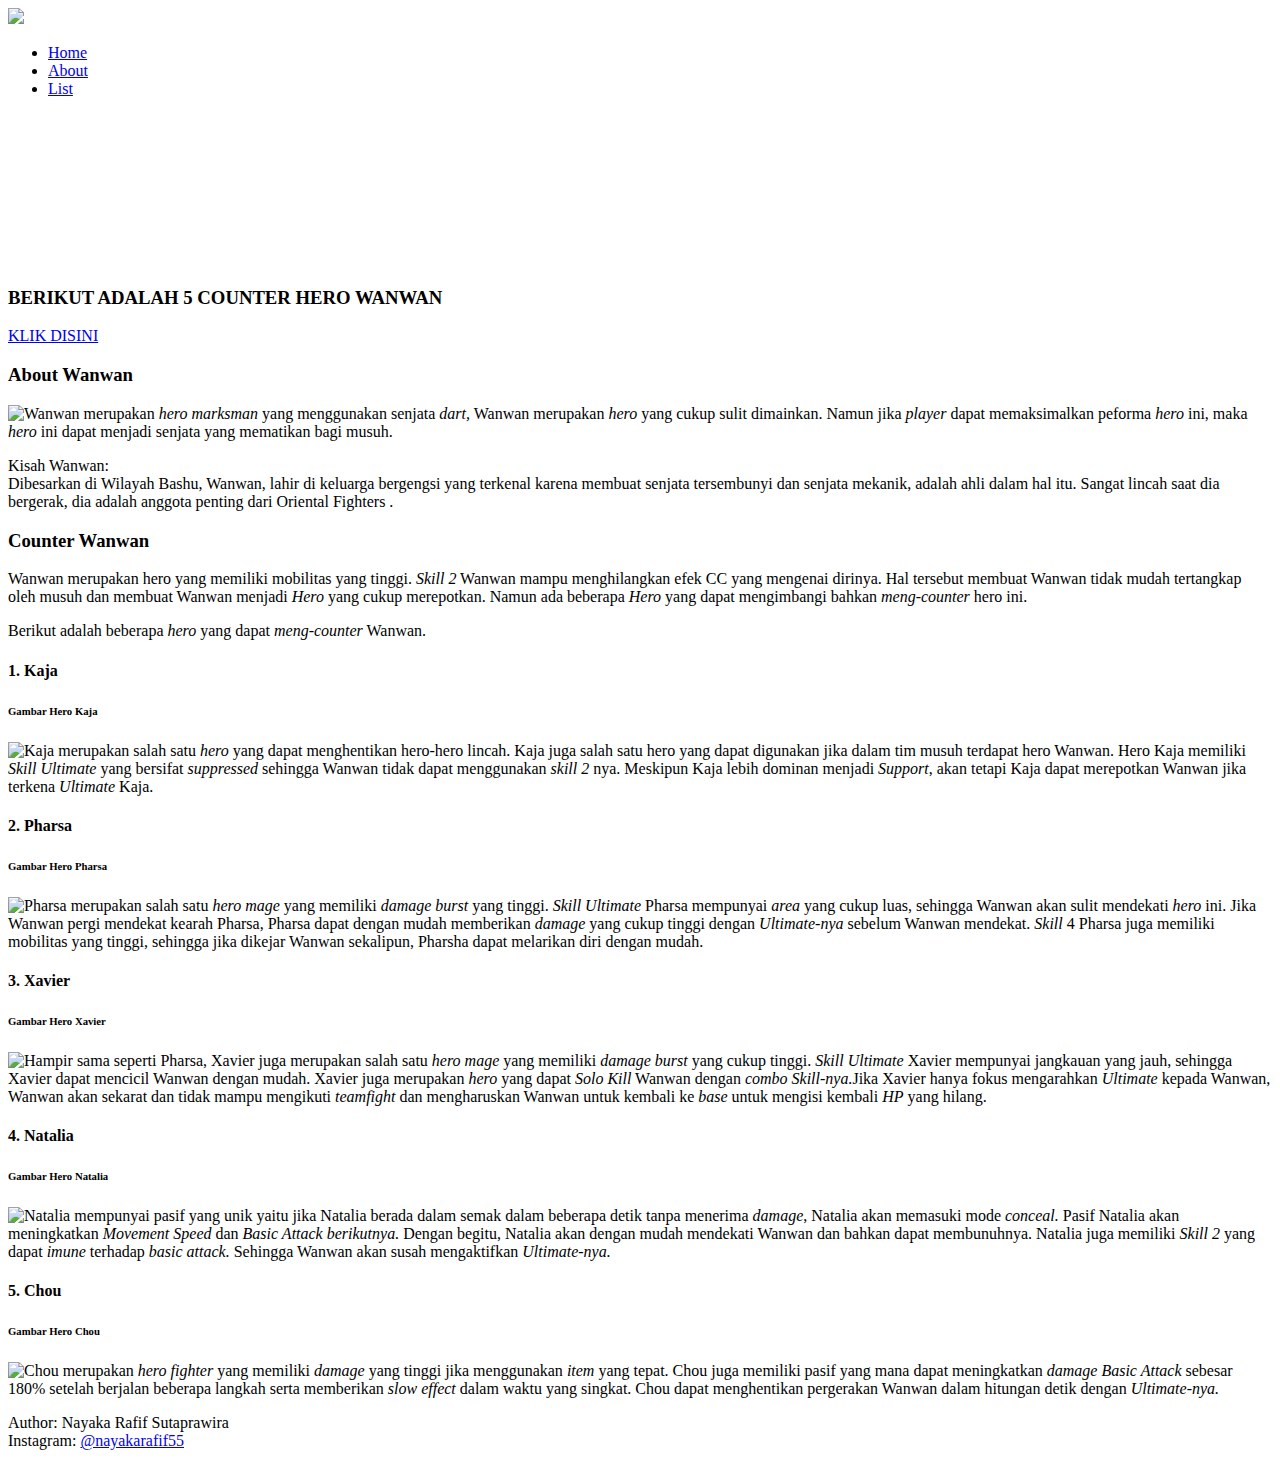
==== index.html @ 88feafb7 "Add files via upload" ====
<!DOCTYPE html>
<html lang="en">
<head>
    <meta charset="UTF-8">
    <meta http-equiv="X-UA-Compatible" content="IE=edge">
    <meta name="viewport" content="width=device-width, initial-scale=1.0">
    <title>5 Hero Ini Ternyata dapat Meng-counter Wanwan</title>
    <link rel="stylesheet" href="style.css">
    <link rel="preconnect" href="https://fonts.googleapis.com">
    <link rel="preconnect" href="https://fonts.gstatic.com" crossorigin>
    <link href="https://fonts.googleapis.com/css2?family=Anton&family=Roboto&display=swap" rel="stylesheet">
</head>
<body>
    <nav>
        <div class="layar"></div>
        <div class="logo">

            <a href=""><img src="Navml.png" class="putih" /></a>
        </div>
        <div class="menu">
            <a href="#" class="hamburger">
                <span class="garis"></span>
                <span class="garis"></span>
                <span class="garis"></span>
            </a>
            <ul>
                <li><a href="#home">Home</a></li>
                <li><a href="#about">About</a></li>
                <li><a href="#list">List</a></li>
            </ul>
        </div>
    </nav>
    <div class="full-screen">
        <header id="home">
            <div class="overlay"></div>
            <video autoplay muted loop>
                <source src="vidbg.mp4" type="video/mp4" />
            </video>
            <div class="intro">
                <h3>BERIKUT ADALAH 5 COUNTER HERO WANWAN</h3>
                <P>
                    <a href="#about" class="Button">KLIK DISINI</a>
                </P>
            </div>
        </header>
        <main>
            <article id="about">
                <div class="layar">
                    <h3>About Wanwan</h3>
                    <div class="box">
                        <img src="wanwan.jpg" align="left"/>
                    </div>
                    <p class="ringkasan"> Wanwan merupakan <em>hero marksman</em> yang menggunakan senjata <em>dart,</em> Wanwan merupakan <em>hero</em> yang cukup sulit dimainkan. Namun jika <em>player</em> dapat memaksimalkan peforma <em>hero</em> ini, maka <em>hero</em> ini dapat menjadi senjata yang mematikan bagi musuh.
                    </p>
                    <div>
                        <p class="konten-isi">
                            Kisah Wanwan: <br>
                            Dibesarkan di Wilayah Bashu, Wanwan, lahir di keluarga bergengsi yang terkenal karena membuat senjata tersembunyi dan senjata mekanik, adalah ahli dalam hal itu. Sangat lincah saat dia bergerak, dia adalah anggota penting dari Oriental Fighters .
                        </p>
                    </div>
                </div>
            </article>
            <article id="list">
                <div class="layar list">
                    <h3>Counter Wanwan</h3>
                    <p class="penjelasan">Wanwan merupakan hero yang memiliki mobilitas yang tinggi. <em>Skill 2</em> Wanwan mampu menghilangkan efek CC yang mengenai dirinya. Hal tersebut membuat Wanwan tidak mudah tertangkap oleh musuh dan membuat Wanwan menjadi <em>Hero</em> yang cukup merepotkan. Namun ada beberapa <em>Hero</em> yang dapat mengimbangi bahkan <em>meng-counter</em> hero ini.</p>
                    <p class="penjelasan">Berikut adalah beberapa <em>hero</em> yang dapat <em>meng-counter</em> Wanwan.</p>
                    <h4 class="hero">1. Kaja</h4>
                    <h6 class="gambar">Gambar Hero Kaja</h6>
                    <div class="box">
                    <img src="KAJAHD.jpg" align="left"/>
                    </div>
                    <p class="hero">Kaja merupakan salah satu <em>hero</em> yang dapat menghentikan hero-hero lincah. Kaja juga salah satu hero yang dapat digunakan jika dalam tim musuh terdapat hero Wanwan. Hero Kaja memiliki <em>Skill Ultimate</em> yang bersifat <em>suppressed</em> sehingga Wanwan tidak dapat menggunakan <em>skill 2</em> nya.
                    Meskipun Kaja lebih dominan menjadi <em>Support</em>, akan tetapi Kaja dapat merepotkan Wanwan jika terkena <em>Ultimate</em> Kaja.   </p>
                    <h4 class="hero2">2. Pharsa</h4>
                    <h6 class="gambar">Gambar Hero Pharsa</h6>
                    <div class="box">
                        <img src="Pharsa.jpg" align="left"/>
                    </div>
                    <p class="hero2">Pharsa merupakan salah satu <em>hero mage</em> yang memiliki <em>damage burst</em> yang tinggi. <em>Skill Ultimate</em> Pharsa mempunyai <em>area</em> yang cukup luas, sehingga Wanwan akan sulit mendekati <em>hero</em> ini. Jika Wanwan pergi mendekat kearah Pharsa, Pharsa dapat dengan mudah memberikan <em>damage</em> yang cukup tinggi dengan <em>Ultimate-nya</em> sebelum Wanwan mendekat. <em>Skill</em> 4 Pharsa juga memiliki mobilitas yang tinggi, sehingga jika dikejar Wanwan sekalipun, Pharsha dapat melarikan diri dengan mudah.</p>
                    <h4 class="hero3">3. Xavier</h4>
                    <h6 class="gambar">Gambar Hero Xavier</h6>
                    <div class="box">
                        <img src="Xavier.jpg" align="left"/>
                    </div>
                    <p class="hero3">Hampir sama seperti Pharsa, Xavier juga merupakan salah satu <em>hero mage</em> yang memiliki <em>damage burst</em> yang cukup tinggi. <em>Skill Ultimate</em> Xavier mempunyai jangkauan yang jauh, sehingga Xavier dapat mencicil Wanwan dengan mudah. Xavier juga merupakan <em>hero</em> yang dapat <em>Solo Kill</em> Wanwan dengan <em>combo Skill-nya.</em>Jika Xavier hanya fokus mengarahkan <em>Ultimate</em> kepada Wanwan, Wanwan akan sekarat dan tidak mampu mengikuti <em>teamfight</em> dan mengharuskan Wanwan untuk kembali ke <em>base</em> untuk mengisi kembali <em>HP</em> yang hilang.</p>
                    <h4 class="hero4">4. Natalia</h4>
                    <h6 class="gambar">Gambar Hero Natalia</h6>
                    <div class="box">
                        <img src="Natalia.jpg" align="left"/>
                    </div>
                    <p class="hero4">Natalia mempunyai pasif yang unik yaitu jika Natalia berada dalam semak dalam beberapa detik tanpa menerima <em>damage</em>, Natalia akan memasuki mode <em>conceal.</em> Pasif Natalia akan meningkatkan <em>Movement Speed</em> dan <em>Basic Attack berikutnya.</em> Dengan begitu, Natalia akan dengan mudah mendekati Wanwan dan bahkan dapat membunuhnya. Natalia juga memiliki <em>Skill 2</em> yang dapat <em>imune</em> terhadap <em>basic attack.</em> Sehingga Wanwan akan susah mengaktifkan <em>Ultimate-nya.</em></p>
                    <h4 class="hero5">5. Chou</h4>
                    <h6 class="gambar">Gambar Hero Chou</h6>
                    <div class="box">
                        <img src="Chou.jpg" align="left"/>
                    </div>
                    <p class="hero5">Chou merupakan <em>hero fighter</em> yang memiliki <em>damage</em> yang tinggi jika menggunakan <em>item</em> yang tepat. Chou juga memiliki pasif yang mana dapat meningkatkan <em>damage Basic Attack</em> sebesar 180% setelah berjalan beberapa langkah serta memberikan <em>slow effect</em> dalam waktu yang singkat. Chou dapat menghentikan pergerakan Wanwan dalam hitungan detik dengan <em>Ultimate-nya.</em>  </p>
                </div>
            </article>
        </main>
    </div>
    <footer>
        <p>Author: Nayaka Rafif Sutaprawira<br>
            Instagram: 
            <a href="https://www.instagram.com/nayakarafif55/">@nayakarafif55</a>

        </p>

    </footer>
    <script src="https://code.jquery.com/jquery-3.6.0.min.js" integrity="sha256-/xUj+3OJU5yExlq6GSYGSHk7tPXikynS7ogEvDej/m4=" crossorigin="anonymous"></script>
    <script src="tes.js"></script>
</body>
</html>
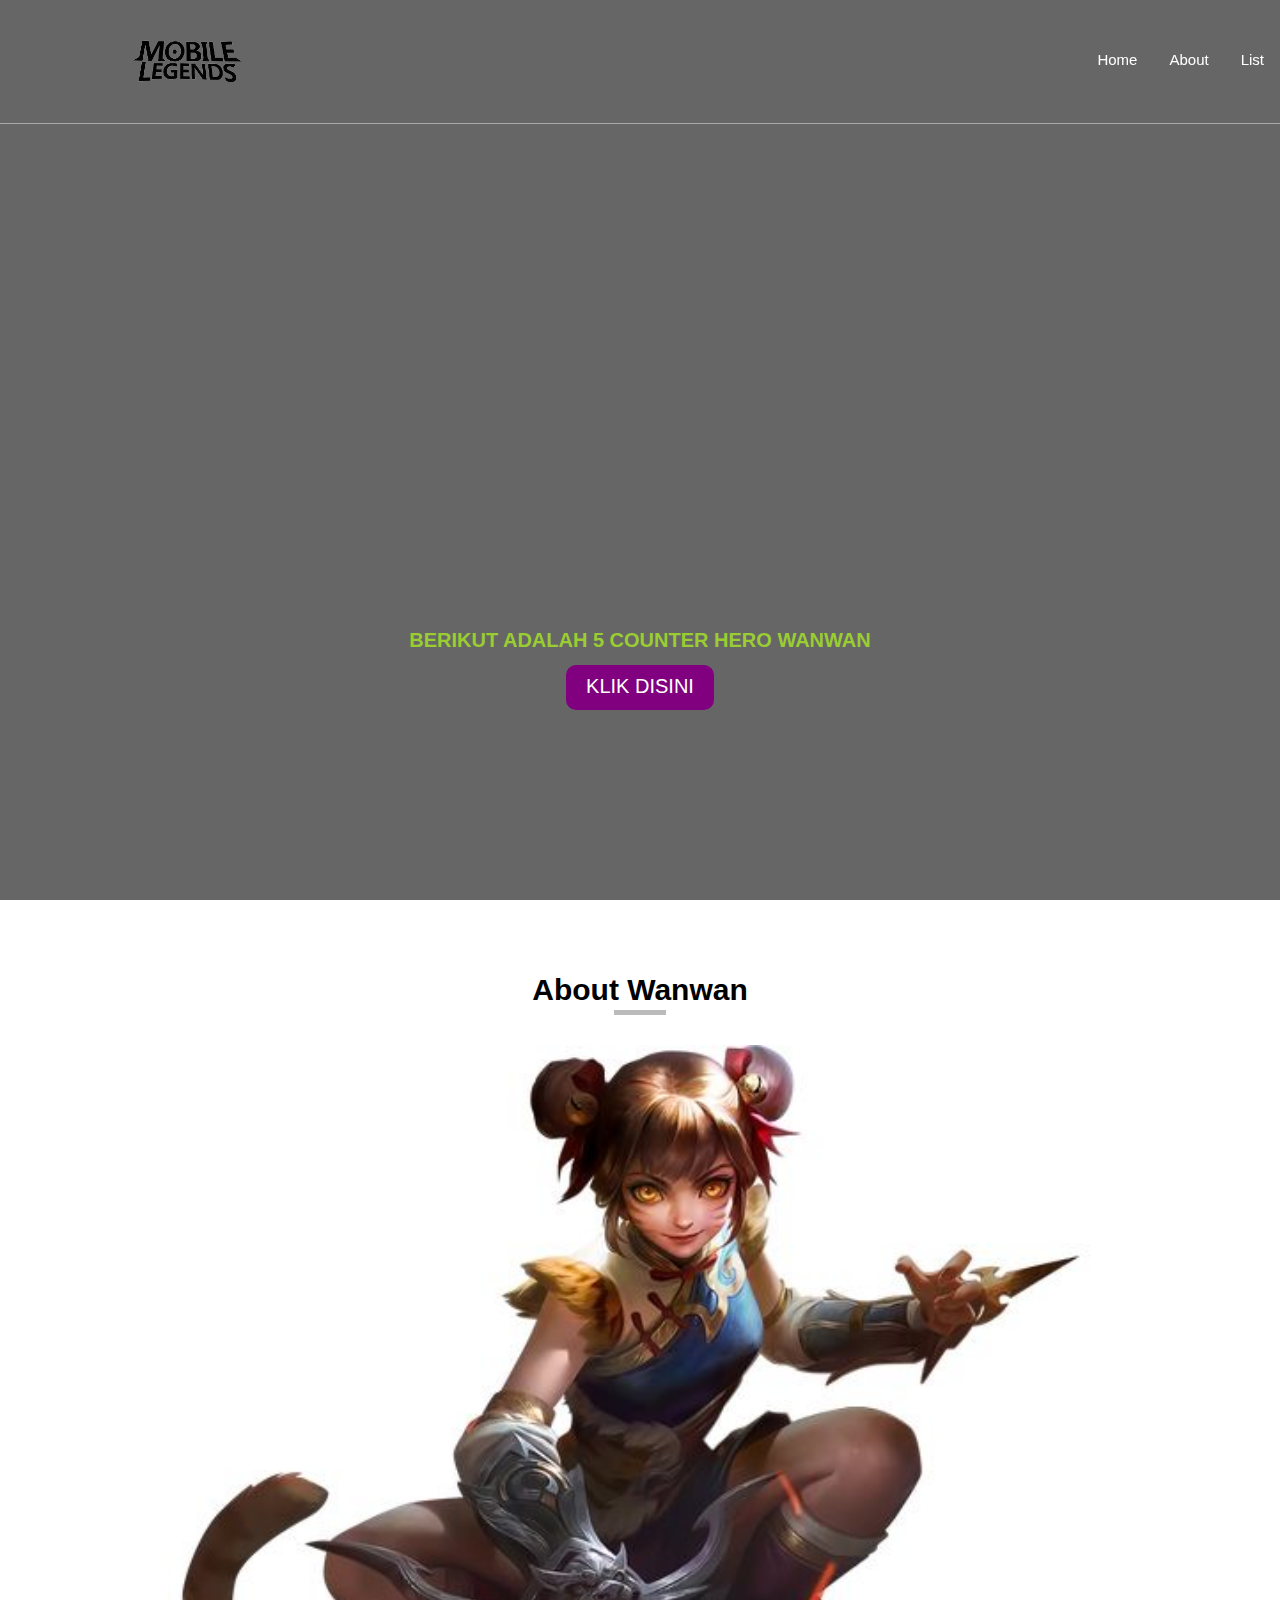
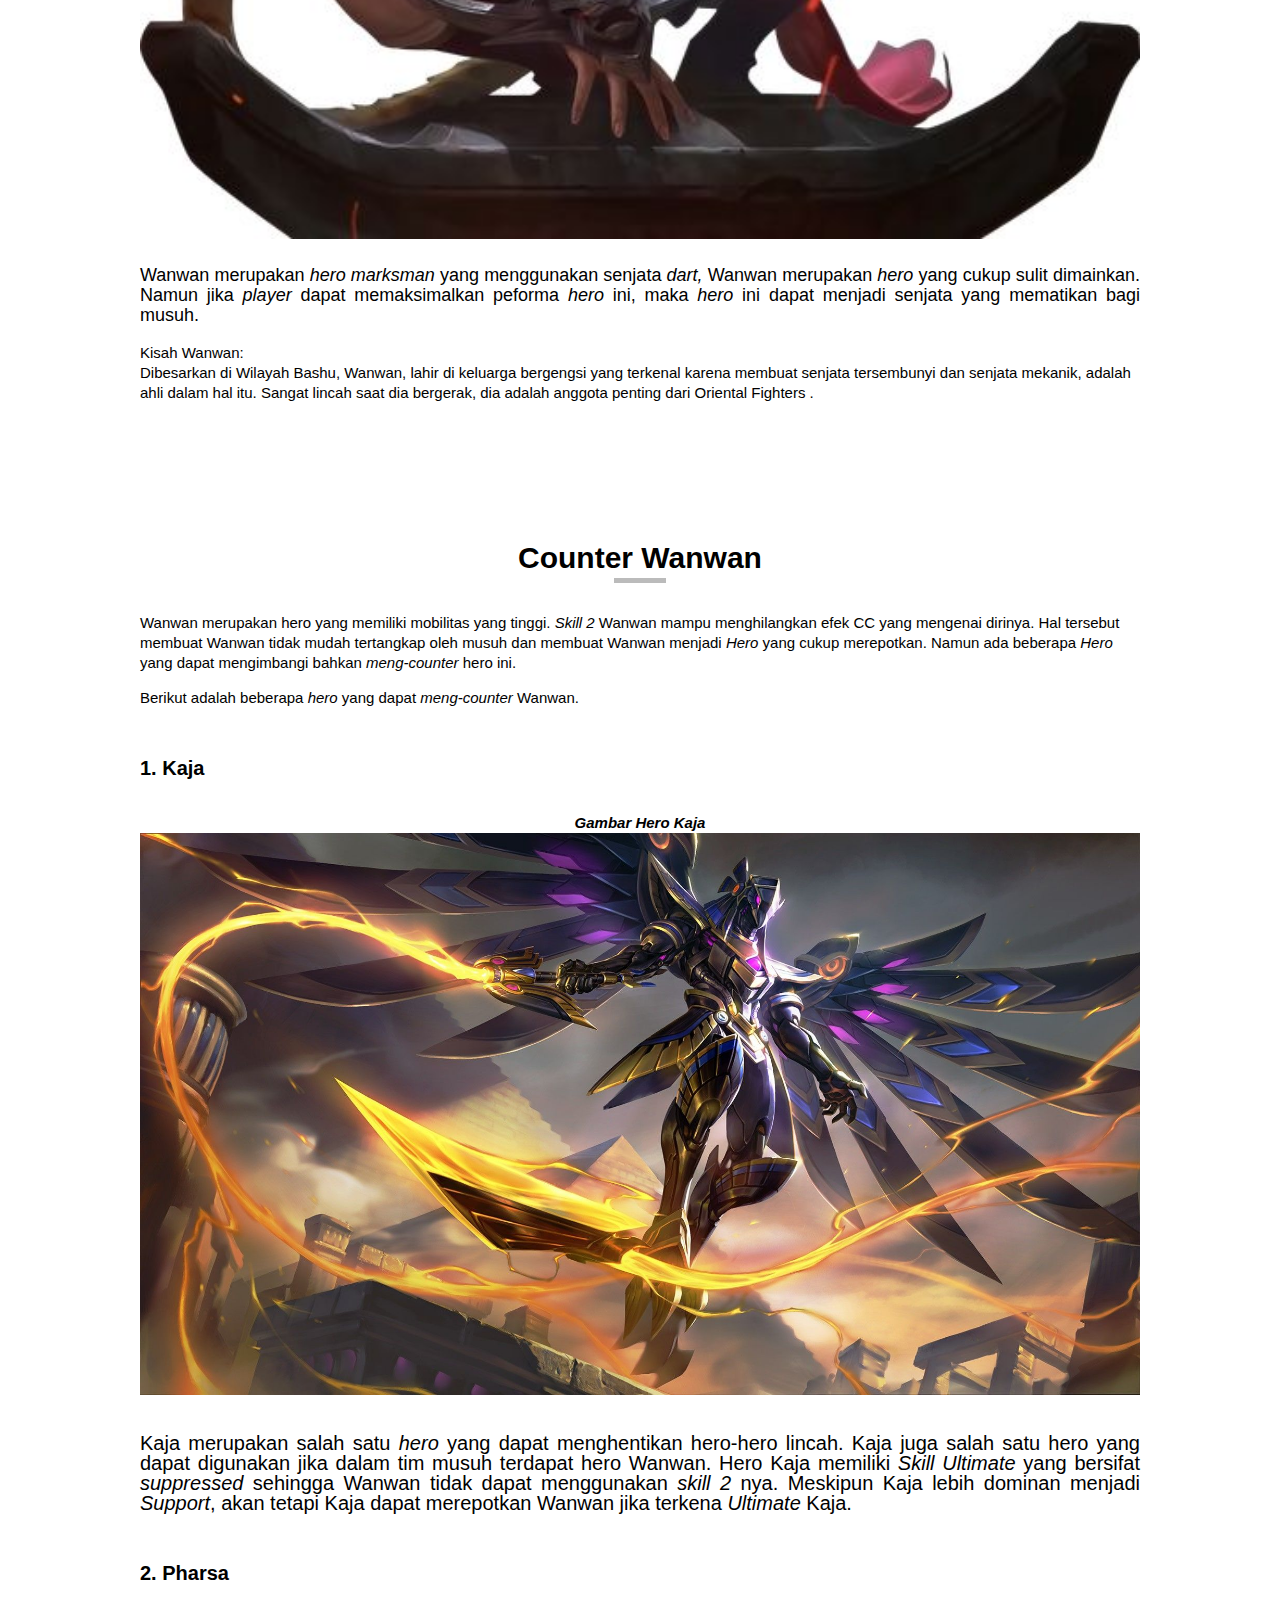
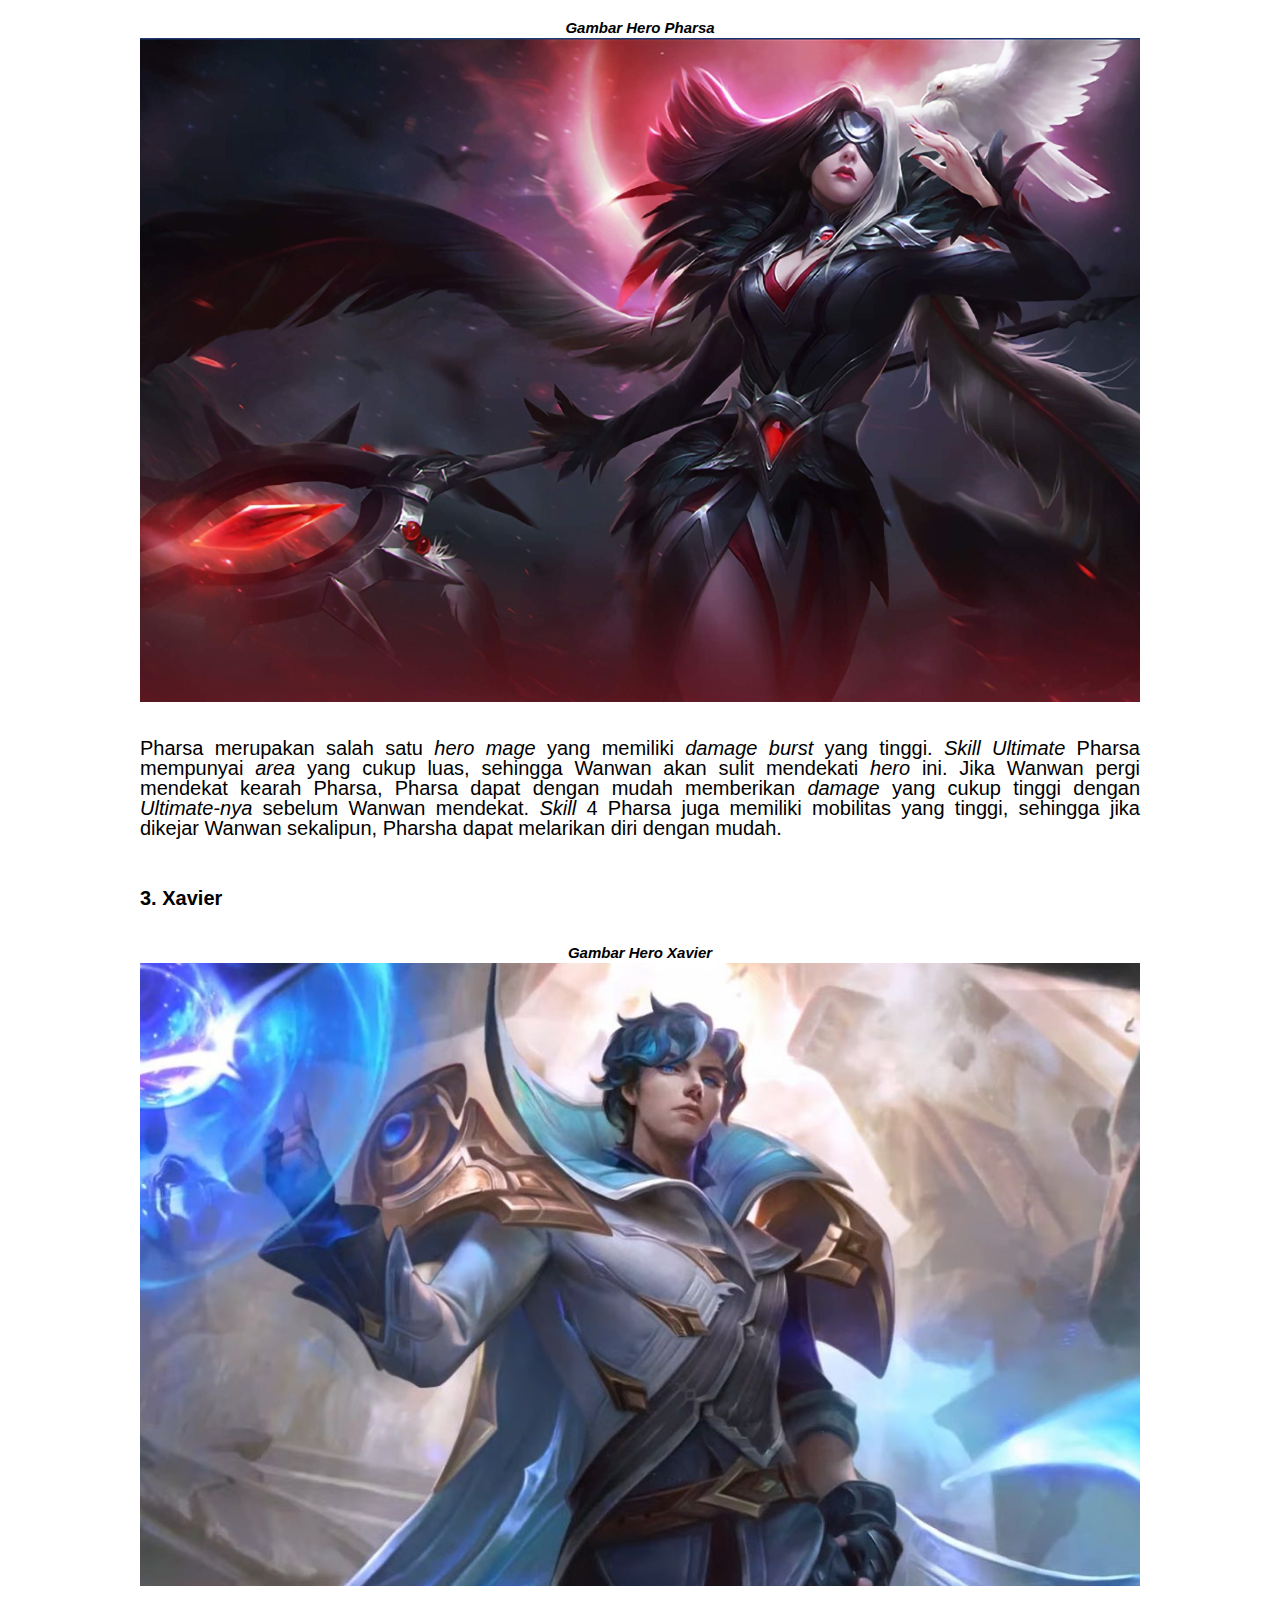
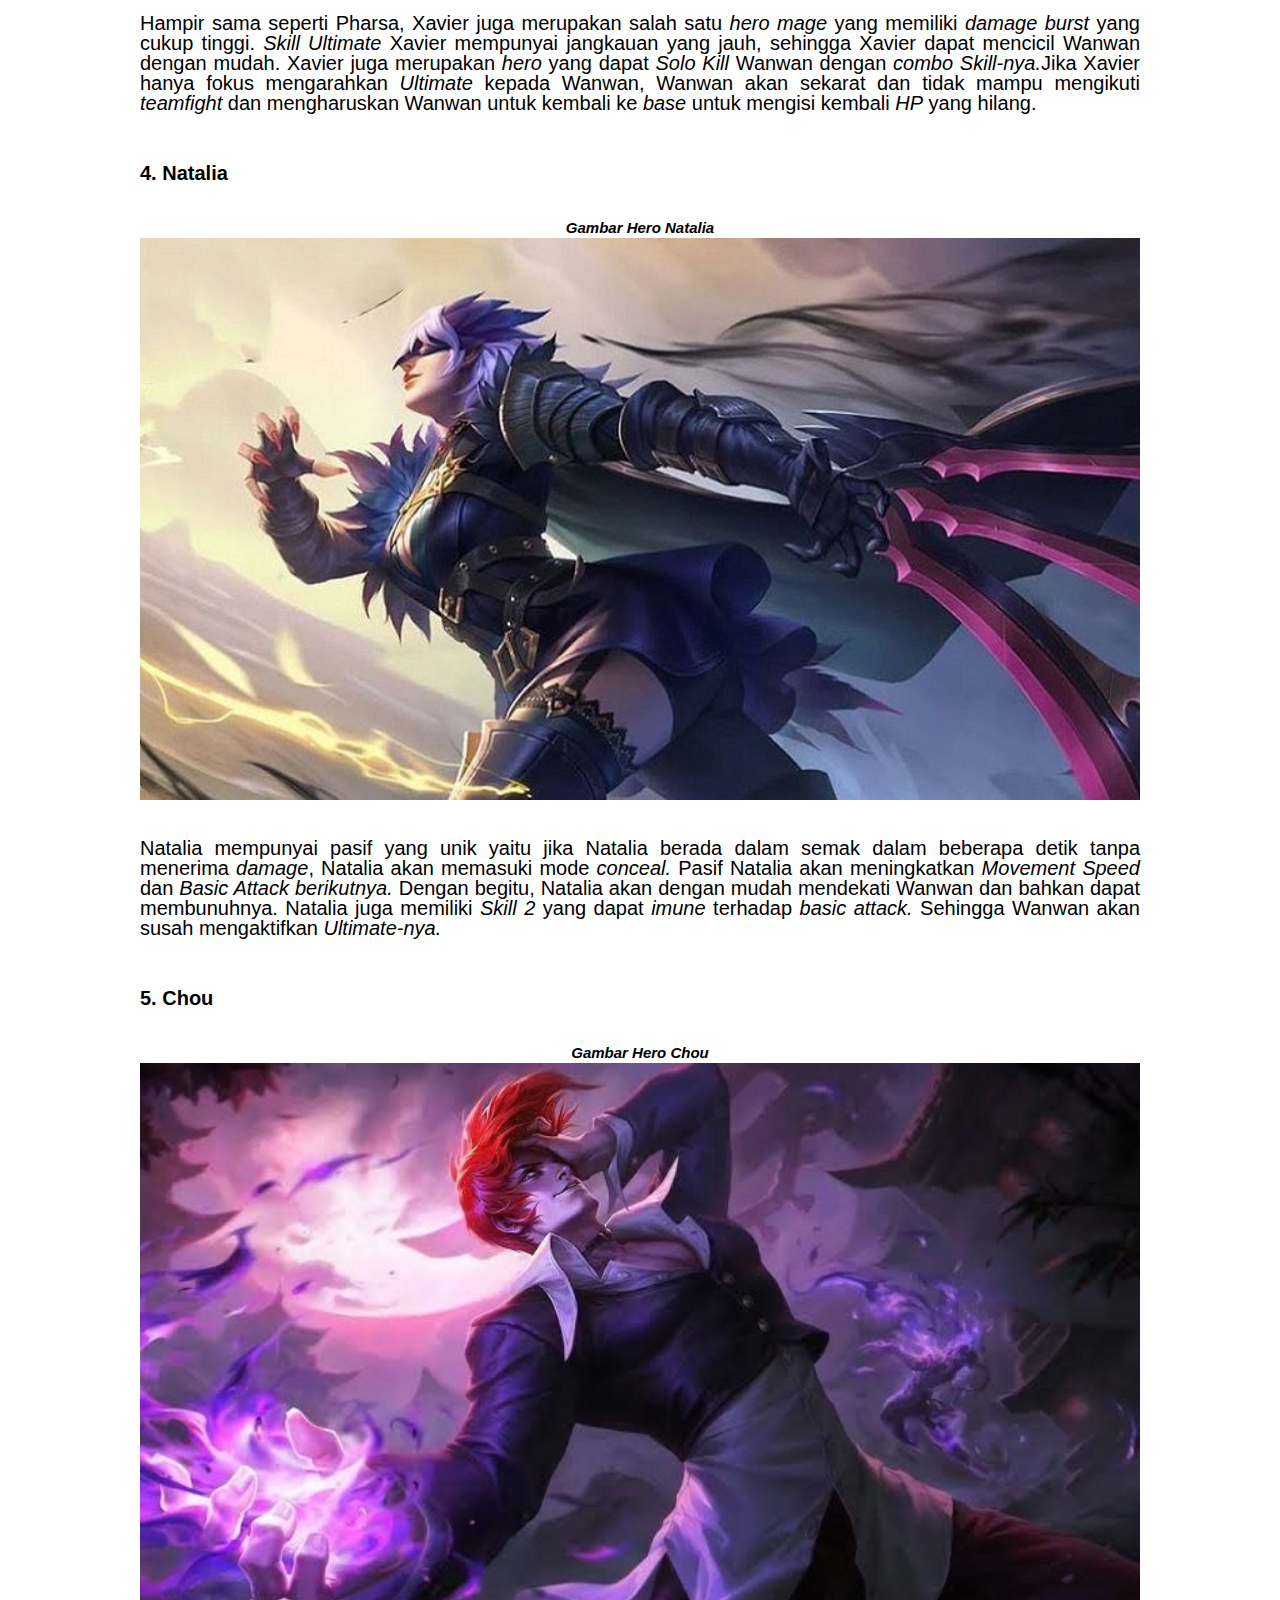
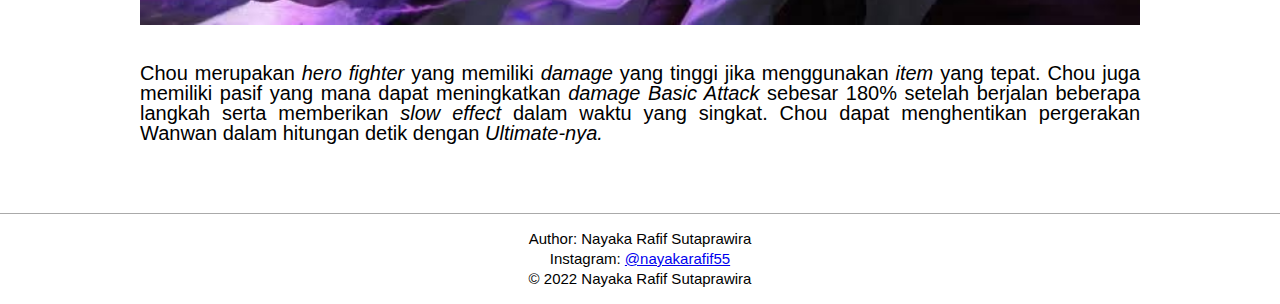
==== commit 696c655d: "Update index.html" ====
--- a/index.html
+++ b/index.html
@@ -101,14 +101,15 @@
         </main>
     </div>
     <footer>
-        <p>Author: Nayaka Rafif Sutaprawira<br>
+        <p>
+            Author: Nayaka Rafif Sutaprawira<br>
             Instagram: 
-            <a href="https://www.instagram.com/nayakarafif55/">@nayakarafif55</a>
-
+            <a href="https://www.instagram.com/nayakarafif55/">@nayakarafif55</a><br>
+            © 2022 Nayaka Rafif Sutaprawira
         </p>
 
     </footer>
     <script src="https://code.jquery.com/jquery-3.6.0.min.js" integrity="sha256-/xUj+3OJU5yExlq6GSYGSHk7tPXikynS7ogEvDej/m4=" crossorigin="anonymous"></script>
     <script src="tes.js"></script>
 </body>
-</html>+</html>
--- a/style.css
+++ b/style.css
@@ -0,0 +1,688 @@
+* {
+    font-family: Arial, Helvetica, sans-serif;
+    line-height: 20px;
+    font-size: 15px;
+}
+
+html{
+    margin: 0;
+    padding: 0;
+    scroll-behavior:smooth;
+}
+body {
+    margin:0px;
+    padding:0px;
+}
+
+.layar{
+    width: 1000px;
+    margin:auto;
+}
+.full-screen {
+    width: 100%;
+}
+nav {
+    z-index: 100;
+    color:gray;
+    text-align: center;
+    position: fixed;
+    border-bottom: 1px solid #aaa;
+    line-height: 60px;
+    width: 100%;
+    transition: background-color 0.5s ease;
+}
+
+nav.putih{
+    background-color: #fff;
+}
+
+nav .logo{
+    float: left;
+    position: relative;
+    line-height: 55px;
+    text-align: center;
+    left: 10%;
+}
+
+nav .logo img {
+    vertical-align: middle;
+    width: 120px;
+
+}
+
+nav .menu {
+    margin-top: 30px;
+    float: right;
+    height: 60px;
+    max-width: 600px;
+    font-family: 'Anton', sans-serif;
+    font-family: 'Roboto', sans-serif;
+}
+
+nav .menu ul {
+    list-style-type: none;
+    margin: 0;
+    padding: 0;
+    display: flex;
+}
+
+nav .menu ul li {
+    list-style-type: none;
+    float: left;
+    line-height: 60px;
+}
+
+nav ul li a {
+    color: white;
+    text-align: center;
+    padding: 0px 16px 0px 16px;
+    text-decoration: none;
+    right: 10%;
+}
+
+nav ul li a:hover {
+    color:black;
+    background-color: white;
+}
+nav .menu ul li a:hover {
+    color: white;
+    background-color: gray;
+    border: 1px solid #bbb;
+    border-radius: 5px;
+}
+
+/* Header */
+header {
+    position: relative;
+    height: 100vh;
+    width: 100%;
+    overflow: hidden;
+    z-index: 2;
+}
+header video {
+    position:absolute;
+    top: 0;
+    left: 0;
+    object-fit: cover;
+    z-index: -2;
+}
+header .intro {
+    z-index: 100;
+    color:yellowgreen;
+    text-align: center;
+    position: relative;
+    top: 70%;
+}
+header .intro h3 {
+    font-size: 20px;
+    margin: 0;
+    padding: 0;
+
+}
+.Button {
+    background-color: purple;
+    color:white;
+    text-decoration: none;
+    font-size: 20px;
+    height: 45px;
+    line-height: 42px;
+    display: inline-block;
+    padding: 0 20px 0 20px;
+    border-radius: 10px;
+}
+.Button:hover{
+    color:aqua;
+}
+header .overlay {
+    position:absolute;
+    top: 0;
+    left: 0;
+    height: 100%;
+    width: 100%;
+    background-color: black;
+    opacity: 60%;
+}
+.hamburger {
+    position:absolute;
+    top: 3rem;
+    right: 1.5rem;
+    flex-direction: column;
+    justify-content: space-between;
+    width: 30px;
+    height: 20px;
+}
+.hamburger .garis {
+    height: 3px;
+    width: 28px;
+    background-color: white;
+}
+article {
+    padding: 50px 0px 50px 0px;
+}
+article h3 {
+    font-size: 30px;
+}
+article h3::after {
+    content: "";
+    border-bottom: 5px solid #bbb;
+    width: 52px;
+    display: block;
+    margin: 10px auto;
+}
+#about {
+    text-align: center;
+}
+article p.ringkasan {
+    margin-top: 85%;
+    font-style: normal;
+    font-size: 18px;
+    color: black;
+    text-align: justify;
+}
+article p.ringkasan em{
+    font-size: 18px;
+}
+article p.konten-isi {
+    font-style: normal;
+    font-size: 15px;
+    text-align: left;
+}
+article p.penjelasan {
+    text-align: left;
+}
+nav.putih{
+    background-color: white;
+}
+nav.putih .hamburger .garis {
+    background-color: gray;
+}
+nav.putih ul li a {
+    color:black;
+}
+#list {
+    text-align: center;
+}
+article h4.hero {
+    margin-top: 5%;
+    color:black;
+    text-align: left;
+    font-size: 20px;
+    
+}
+article p.hero {
+    margin-top: 60%;
+    text-align: justify;
+    font-size: 20px;
+}
+article p.hero em {
+    font-size: 20px;
+}
+article h4.hero2 {
+    margin-top: 5%;
+    color:black;
+    text-align: left;
+    font-size: 20px;
+    
+}
+article p.hero2 {
+    margin-top: 70%;
+    text-align: justify;
+    font-size: 20px;
+}
+article p.hero2 em {
+    font-size: 20px;
+}
+article h4.hero3 {
+    margin-top: 5%;
+    color:black;
+    text-align: left;
+    font-size: 20px;
+    
+}
+article p.hero3 {
+    margin-top: 65%;
+    text-align: justify;
+    font-size: 20px;
+}
+article p.hero3 em {
+    font-size: 20px;
+}
+article h4.hero4 {
+    margin-top: 5%;
+    color:black;
+    text-align: left;
+    font-size: 20px;
+    
+}
+article p.hero4 {
+    margin-top: 60%;
+    text-align: justify;
+    font-size: 20px;
+}
+article p.hero4 em {
+    font-size: 20px;
+}
+article h4.hero5 {
+    margin-top: 5%;
+    color:black;
+    text-align: left;
+    font-size: 20px;
+    
+}
+article p.hero5 {
+    margin-top: 60%;
+    text-align: justify;
+    font-size: 20px;
+}
+article p.hero5 em {
+    font-size: 20px;
+}
+.box {
+    position:relative;
+}
+
+.box img {
+    align-items: center;
+    width: 100%;
+}
+
+footer {
+    border-top: 1px solid #aaa;
+    text-align: center;
+}
+.gambar {
+    font-size: 15px;
+    margin-bottom: 0;
+    font-style: italic;
+}
+@media screen and (max-width: 1084px) {
+    .layar {
+        width: 80%;
+    }
+    header {
+        position: relative;
+        height: 100vh;
+        width: 100%;
+        overflow: hidden;
+        z-index: 2;
+    }
+    header video {
+        position:absolute;
+        top: 0;
+        left: 0;
+        object-fit: cover;
+        z-index: -2;
+        width: 100%;
+        height: 130vh;
+    }
+    nav .menu {
+        margin-top: 30px;
+        float: right;
+        height: 60px;
+        max-width: 600px;
+        font-family: 'Anton', sans-serif;
+        font-family: 'Roboto', sans-serif;
+    }
+    
+    nav .menu ul {
+        list-style-type: none;
+        margin: 0;
+        padding: 0;
+        display: flex;
+    }
+    
+    nav .menu ul li {
+        list-style-type: none;
+        float: left;
+        line-height: 60px;
+    }
+    
+    nav ul li a {
+        color: white;
+        text-align: center;
+        padding: 0px 16px 0px 16px;
+        text-decoration: none;
+        right: 10%;
+    }
+    
+    nav ul li a:hover {
+        color:black;
+        background-color: white;
+    }
+    article p.ringkasan {
+
+        font-style: normal;
+        font-size: 20px;
+        color: black;
+        text-align: justify;
+    }
+    article p.ringkasan em{
+        font-size: 20px;
+    }
+    article p.konten-isi {
+        font-style: normal;
+        font-size: 20px;
+        text-align: justify;
+    }
+    article p.penjelasan {
+        text-align: justify;
+        font-size: 20px;
+    }
+    article p.penjelasan em {
+        font-size: 20px;
+    }
+    .gambar {
+        font-size: 20px;
+        border-bottom: 0%;
+        font-style: italic;
+    }
+}
+
+@media screen and (max-width: 798px) {
+    .layar {
+        width: 60%;
+    }
+    header {
+        position: relative;
+        height: 100vh;
+        width: 100%;
+        overflow: hidden;
+        z-index: 2;
+        height: 100vh;
+    }
+    header video {
+        top: 0;
+        left: 0;
+        object-fit: cover;
+        z-index: -2;
+        width: 100%;
+        height: 120vh;
+    }
+    nav .menu ul {
+        display: none;
+        margin-top: 70px;
+        position: absolute;
+        top: 0;
+        left: 0;
+        width: 100%;
+    }
+    nav .menu ul li {
+        width: 100%;
+        border-bottom: 1px solid #aaa;
+        background-color: white;
+        line-height: 40px;
+    }
+    nav .menu ul li a {
+        color: black;
+    }
+    .hamburger {
+        display: flex;
+    }
+    article p.ringkasan {
+        font-style: normal;
+        font-size: 18px;
+        color: black;
+        text-align: justify;
+    }
+    article p.ringkasan em{
+        font-size: 18px;
+    }
+    article p.konten-isi {
+        font-style: normal;
+        font-size: 18px;
+        text-align: justify;
+    }
+    article p.penjelasan {
+        text-align: justify;
+        font-size: 18px;
+    }
+    article p.penjelasan em {
+        font-size: 18px;
+    }
+    article h4.hero {
+        margin-top: 5%;
+        color:black;
+        text-align: left;
+        font-size: 18px;
+        
+    }
+    article p.hero {
+        margin-top: 60%;
+        text-align: justify;
+        font-size: 18px;
+    }
+    article p.hero em {
+        font-size: 18px;
+    }
+    article h4.hero2 {
+        margin-top: 5%;
+        color:black;
+        text-align: left;
+        font-size: 18px;
+        
+    }
+    article p.hero2 {
+        margin-top: 70%;
+        text-align: justify;
+        font-size: 18px;
+    }
+    article p.hero2 em {
+        font-size: 18px;
+    }
+    article h4.hero3 {
+        margin-top: 5%;
+        color:black;
+        text-align: left;
+        font-size: 18px;
+        
+    }
+    article p.hero3 {
+        margin-top: 65%;
+        text-align: justify;
+        font-size: 18px;
+    }
+    article p.hero3 em {
+        font-size: 18px;
+    }
+    article h4.hero4 {
+        margin-top: 5%;
+        color:black;
+        text-align: left;
+        font-size: 18px;
+        
+    }
+    article p.hero4 {
+        margin-top: 60%;
+        text-align: justify;
+        font-size: 18px;
+    }
+    article p.hero4 em {
+        font-size: 18px;
+    }
+    article h4.hero5 {
+        margin-top: 5%;
+        color:black;
+        text-align: left;
+        font-size: 18px;
+        
+    }
+    article p.hero5 {
+        margin-top: 60%;
+        text-align: justify;
+        font-size: 18px;
+    }
+    article p.hero5 em {
+        font-size: 18px;
+    }
+    .gambar {
+        font-size: 15px;
+        border-bottom: 0%;
+        font-style: italic;
+    }
+@media screen and (max-width: 360px) {
+    .layar {
+        width: 50%;
+    }
+    header {
+        position: relative;
+        height: 100vh;
+        width: 100%;
+        overflow: hidden;
+        z-index: 2;
+    }
+    header video {
+        top: 0;
+        left: 0;
+        object-fit: cover;
+        z-index: -2;
+        width: 100%;
+        height: 110vh;
+
+    }
+    nav .menu ul {
+        display: none;
+        margin-top: 70px;
+        position: absolute;
+        top: 0;
+        left: 0;
+        width: 100%;
+    }
+    nav .menu ul li {
+        width: 100%;
+        border-bottom: 1px solid #aaa;
+        background-color: white;
+        line-height: 35px;
+    }
+    nav .menu ul li a {
+        color: black;
+    }
+    .hamburger {
+        display: flex;
+    }
+    #about {
+        text-align: center;
+    }
+    article p.ringkasan {
+        font-style: normal;
+        font-size: 15px;
+        color: black;
+        text-align: justify;
+    }
+    article p.ringkasan em{
+        font-size: 15px;
+    }
+    article p.konten-isi {
+        font-style: normal;
+        font-size: 15px;
+        text-align: justify;
+    }
+    article p.penjelasan {
+        text-align: justify;
+    }
+    article h3 {
+        font-size: 20px;
+    }
+    article h4.hero {
+        margin-top: 5%;
+        color:black;
+        text-align: left;
+        font-size: 10px;
+        
+    }
+    article p.hero {
+        margin-top: 60%;
+        text-align: justify;
+        font-size: 10px;
+    }
+    article p.hero em {
+        font-size: 10px;
+    }
+    article h4.hero2 {
+        margin-top: 5%;
+        color:black;
+        text-align: left;
+        font-size: 10px;
+        
+    }
+    article p.hero2 {
+        margin-top: 70%;
+        text-align: justify;
+        font-size: 10px;
+    }
+    article p.hero2 em {
+        font-size: 10px;
+    }
+    article h4.hero3 {
+        margin-top: 5%;
+        color:black;
+        text-align: left;
+        font-size: 10px;
+        
+    }
+    article p.hero3 {
+        margin-top: 65%;
+        text-align: justify;
+        font-size: 10px;
+    }
+    article p.hero3 em {
+        font-size: 10px;
+    }
+    article h4.hero4 {
+        margin-top: 5%;
+        color:black;
+        text-align: left;
+        font-size: 10px;
+        
+    }
+    article p.hero4 {
+        margin-top: 60%;
+        text-align: justify;
+        font-size: 10px;
+    }
+    article p.hero4 em {
+        font-size: 10px;
+    }
+    article h4.hero5 {
+        margin-top: 5%;
+        color:black;
+        text-align: left;
+        font-size: 10px;
+        
+    }
+    article p.hero5 {
+        margin-top: 60%;
+        text-align: justify;
+        font-size: 10px;
+    }
+    article p.hero5 em {
+        font-size: 10px;
+    }
+    article p.ringkasan {
+        margin-top: 100%;
+        font-style: normal;
+        font-size: 10px;
+        color: black;
+        text-align: justify;
+    }
+    article p.ringkasan em{
+        font-size: 10px;
+    }
+    article p.konten-isi {
+        font-style: normal;
+        font-size: 10px;
+        text-align: justify;
+    }
+    article p.penjelasan {
+        text-align: justify;
+        font-size: 10px;
+    }
+    article p.penjelasan em {
+        font-size: 10px;
+    }
+    .gambar {
+        font-size: 9px;
+        border-bottom: 0%;
+        font-style: italic;
+    }
+}
+}